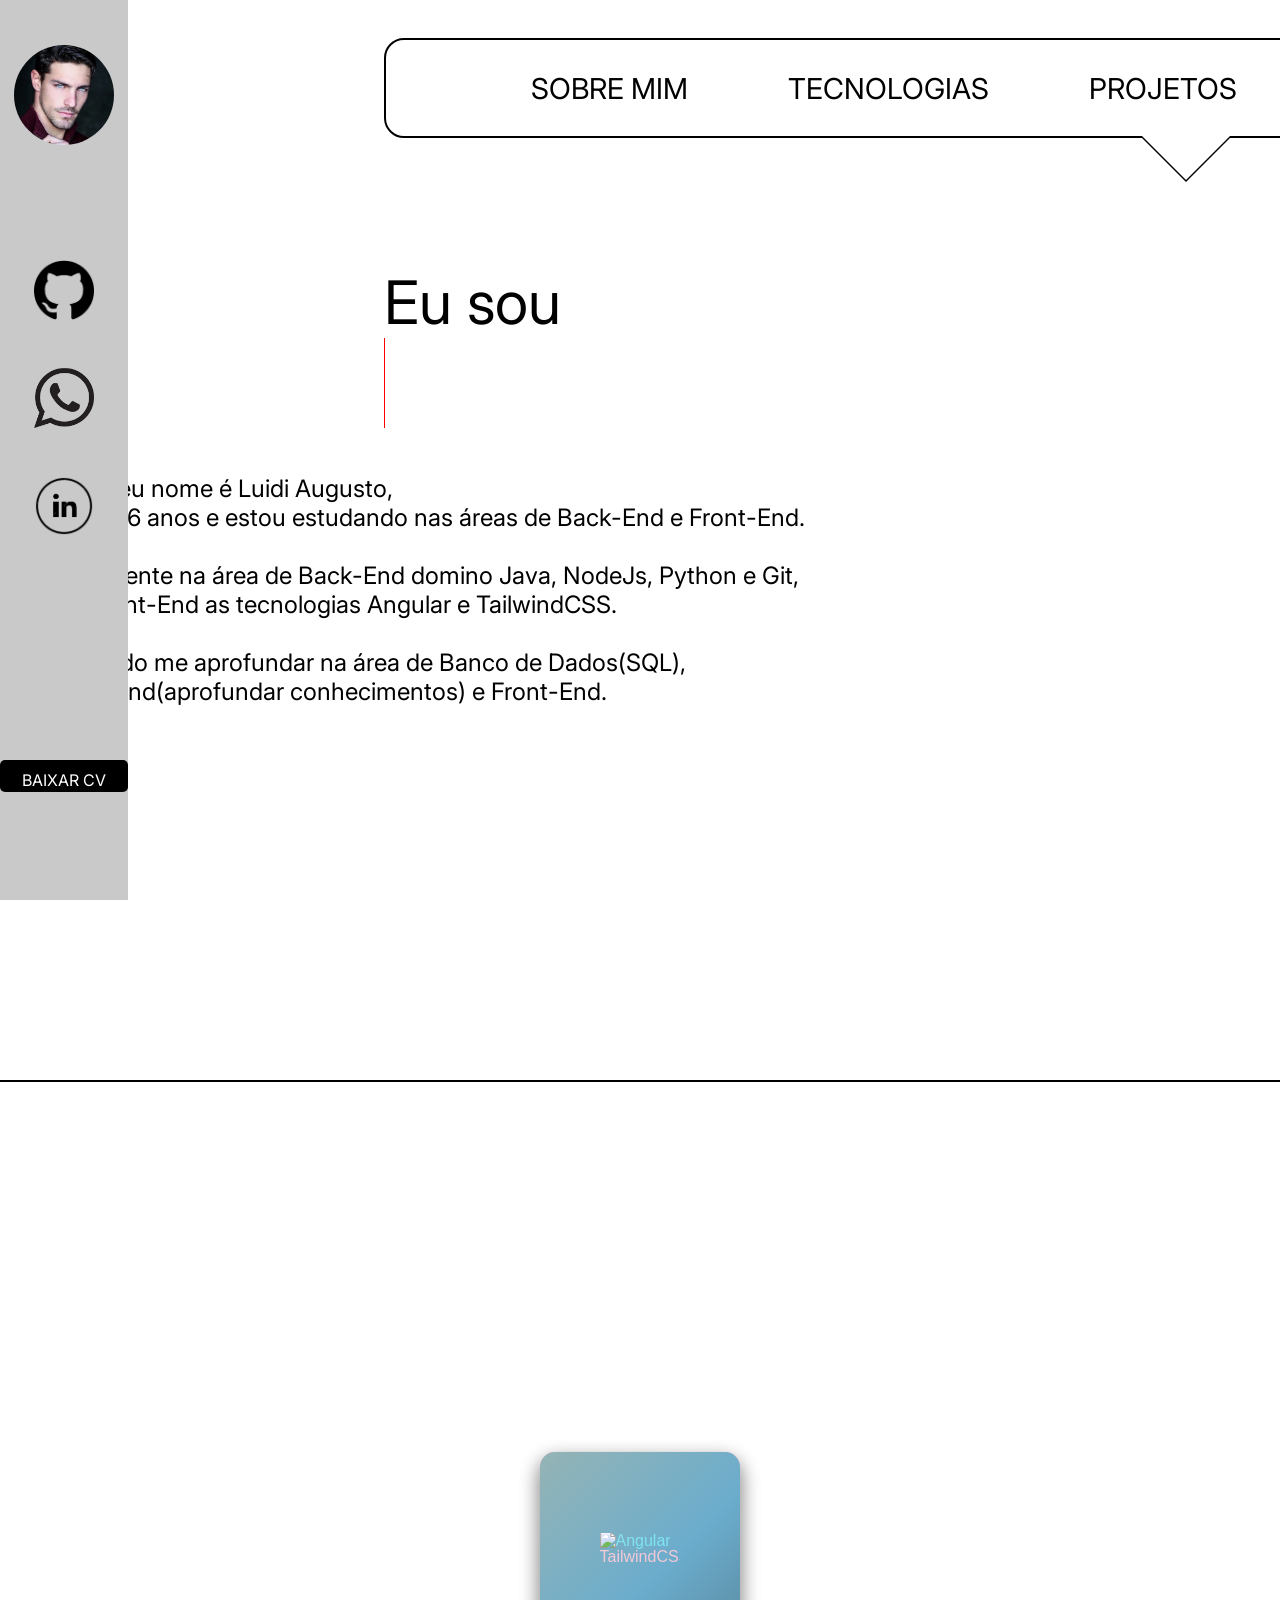
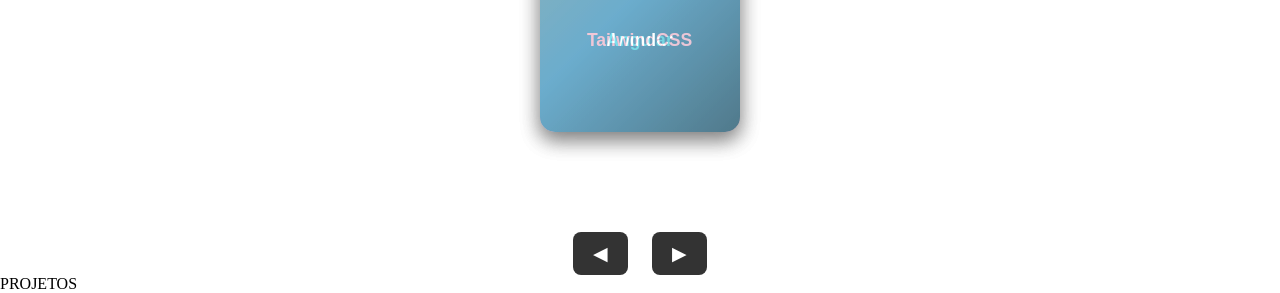
==== teste/index.html @ 1f19c3ac "commit att" ====
<!DOCTYPE html>
<html id="sobre" lang="en">
    <head>
        <meta charset="UTF-8">
        <meta name="viewport" content="width=device-width, initial-scale=1.0">
        <title>Curriculo</title>
        <link rel="stylesheet" href="style.css">
        <link rel="preconnect" href="https://fonts.googleapis.com">
        <link rel="preconnect" href="https://fonts.gstatic.com" crossorigin>
        <link href="https://fonts.googleapis.com/css2?family=Inter:ital,opsz,wght@0,14..32,100..900;1,14..32,100..900&family=Noto+Znamenny+Musical+Notation&display=swap" rel="stylesheet">
    </head>
    <body>
        <section id="">
            <nav id="sidebar">
                <img id="imagem-perfil" src="Imagens/foto-provisoria.png" alt="foto-perfil">
                <ul id="sidebar-ul">
                    <li id="logo-start" class="logo">
                        <img id="imagem-git" class="icon" src="Imagens/foto-github.png" alt="foto-github">
                        <span class="tooltip">GitHub</span>
                    </li>
                    <li id="logo-mid" class="logo">
                        <img id="imagem-whats" class="icon" src="Imagens/foto-whats.png" alt="foto-whats">
                        <span class="tooltip">WhatsApp</span>
                    </li>
                    <li id="logo-end" class="logo">
                        <img id="imagem-linkedin" class="icon" src="Imagens/foto-linkedin.png" alt="foto-linkedin">
                        <span class="tooltip">LinkedIn</span>
                    </li>
                </ul>

                <button id="button">
                    BAIXAR CV
                </button>
            </nav>
        </section>

        <section>
            <header>
                <div id="box">
                    <nav id="navbar">
                        <ul id="navbar-ul">
                            <li><a href="#sobre">SOBRE MIM</a></li>
                            <li><a href="#educacao">TECNOLOGIAS</a></li>
                            <li><a href="#projetos">PROJETOS</a></li>
                        </ul>
                    </nav>
                </div>
            </header>

            <div id="titulo">Eu sou</div>

            <div id="container">
                <div id="subtitulo">
                    <ul>
                        <li><span>Dev Back-End</span></li>
                        <li><span>Dev Front-End</span></li>
                        <li><span>UI/UX Designer</span></li>
                        <li><span>Database Developer</span></li>    
                        <li><span>Web Developer</span></li>
                    </ul>  
                </div> 
                <div id="content">
                    <p class="p-conteudo">
                        Olá, meu nome é Luidi Augusto, <br>
                        tenho 16 anos e estou estudando nas áreas de Back-End e Front-End.
                    </p>

                    <br>

                    <p class="p-conteudo">
                        Atualmente na área de Back-End domino Java, NodeJs, Python e Git, <br>
                        em Front-End as tecnologias Angular e TailwindCSS.
                    </p>

                    <br>

                    <p class="p-conteudo">
                            Pretendo me aprofundar na área de Banco de Dados(SQL), <br>
                            Back-End(aprofundar conhecimentos) e Front-End.
                    </p>
                </div>

                <img id="foto-pessoa" src="Imagens/foto-pessoa-sombra.png">
            </div>
        </section>

        <section id="techs">

            <div id="separate">

            </div>

            <div class="carousel">
                <!-- Java -->
                <div class="slide active">
                <div class="card">
                    <div class="front">
                    <img id="jv" src="Imagens/java.png">
                    <span>Java</span>
                    </div>
                    <div class="back">
                    <p>Criação de diversos projetos práticos e intuitivos de aprendizado, com foco total no aprendizado da linguagem e entendimento das necessidades do mercado.</p>
                    </div>
                </div>
                </div>

                <!-- JavaScript -->
                <div class="slide">
                <div class="card">
                    <div class="front">
                    <img src="https://img.icons8.com/color/96/javascript.png" alt="JavaScript">
                    <span id="jvs">JavaScript</span>
                    </div>
                    <div class="back">
                    <p>Implementação de mini-game educativo que aumentou o engajamento dos alunos em 40% e melhorou a interatividade.</p>
                    </div>
                </div>
                </div>

                <!-- Node.js / Express -->
                <div class="slide">
                <div class="card">
                    <div class="front">
                    <img src="https://img.icons8.com/color/96/nodejs.png" alt="Node.js">
                    <span>Node.js</span>
                    </div>
                    <div class="back">
                    <p>Desenvolvimento de API com Express, cadastro de clientes e testes a partir do Postman, juntamente integrado ao Front-End(ANGULAR) e Back-End(JAVA)</p>
                    </div>
                </div>
                </div>

                <!-- Angular -->
                <div class="slide">
                <div class="card">
                    <div class="front">
                    <img src="https://img.icons8.com/color/96/angularjs.png" alt="Angular">
                    <span>Angular</span>
                    </div>
                    <div class="back">
                    <p>Desenvolvimento de sites responsivos, elegantes e funcionais ao usuário, integrando juntamente a APIs e DB.</p>
                    </div>
                </div>
                </div>

                <!-- TailwindCSS -->
                <div class="slide">
                <div class="card">
                    <div class="front">
                    <img src="https://img.icons8.com/color/96/tailwindcss.png" alt="TailwindCSS">
                    <span>TailwindCSS</span>
                    </div>
                    <div class="back">
                    <p>Redesign completo de uma interface leigada, otimizando seu uso a funcionarios em 34%, utilizando metodologias atuais de UI/UX.</p>
                    </div>
                </div>
                </div>

                <!-- SQL -->
                <div class="slide">
                <div class="card">
                    <div class="front">
                    <img src="https://img.icons8.com/fluency/96/database.png" alt="SQL">
                    <span>SQL</span>
                    </div>
                    <div class="back">
                    <p>Criação de Banco de Dados no PostgreSQL, relatando informações de um banco de clientes e relacionando com Back-End e Front-End.</p>
                    </div>
                </div>
                </div>

                <!-- Python -->
                <div class="slide">
                <div class="card">
                    <div class="front">
                    <img src="https://img.icons8.com/color/96/python.png" alt="Python">
                    <span>Python</span>
                    </div>
                    <div class="back">
                    <p>Criação de scripts de automatizacões e ajuda ao usuário, como o envio emails automáticos, notificações de aviso e um ChatBOT para uso funcional. </p>
                    </div>
                </div>
                </div>
            </div>

            <!-- Botões -->
            <div class="controls">
                <button id="prev">◀</button>
                <button id="next">▶</button>
            </div>













            
            
        </section>

        <section id="projetos">
            PROJETOS
        </section>

        <script src="main.js"></script>
    </body>
</html>
---- teste/style.css ----
* {
    margin: 0;
    padding: 0;
    list-style: none;
}

html {
    scroll-behavior: smooth; 
}

a {
    color: inherit;
    text-decoration: none;
}

#sidebar {
    background-color: #c9c9c9;
    width: 10%;
    height: 100vh;
    position: fixed; 
    top: 0;
    left: 0px;
    display: flex;
    z-index: 10;
    flex-direction: column;
    align-items: center;
    transition: width 0.5s ease-out;
    
    & ul {
        display: flex;
        flex-direction: column;
        height: 100vh;
        gap: 3rem;

        & #logo-github, #logo-whats, #logo-linkedin {
            width: 4rem;
            height: 4rem;
            border: 2px solid black;
            border-radius: 50%;
        }

        & #logo-github {
            margin-top: 10rem;
        }
    }

    & #imagem-perfil {
        position: relative;
        margin-left: 0.3rem;
        border-radius: 50%;
        width: 100px;
        height: 100px;
        transition: all 0.5s ease-out;
        margin-left: 0;
        top: 5%;
    }


    & #button {
        margin-top: -15rem;
        text-align: center;
        width: 8rem;
        height: 2rem;
        border-radius: 5px;
        background-color: black;
        color: white;
        font-family: "Inter", sans-serif;
        font-size: 16px;
    }

    & #button:hover {
        cursor: pointer;
        color: white;
        box-shadow: inset 0 -100px 0 0 red;
        transform: scale(1.5);
        border: none;
    }
}

#sidebar:hover {
    transition: 0.5s ease-out;
    width: 15%;
    height: 100vh;

    & ul {
        display: flex;
        flex-direction: column;
        transition: 0.5s ease-out;
        align-items: center;
        justify-content: center;
        gap: 50px;
    }

    & #imagem-perfil {
        margin-left: 0;
        transition: 0.5s ease-out;
        width: 250px; 
        height: 250px;
    }

    & #logo-start {
        margin-top: -20rem;
    }

    & .icon {
        width: 90px;
        height: 90px;
    }

    & .icon:hover {
        cursor: pointer;
    }

    & #button {
        transition: 0.5s ease-out;
        margin-top: -20rem;
        width: 8rem;
        height: 2rem;
        
    }
}

#logo-start {
    margin-top: 10rem;
}

.icon {
    width: 60px;
    height: 60px;
}

.logo {
    position: relative;
    display: flex;
    flex-direction: column;
    align-items: center;
}

.tooltip {
    font-family: "Inter", sans-serif;
    position: absolute;
    bottom: 100%; 
    left: 50%;
    transform: translateX(-50%);
    background-color: black;
    color: white;
    padding: 5px 10px;
    border-radius: 6px;
    font-size: 14px;
    opacity: 0;
    pointer-events: none; 
    transition: opacity 0.3s ease-in-out;
    white-space: nowrap;
    margin-bottom: 8px; 
}

.logo:hover .tooltip {
    opacity: 1;
}

#box {
    margin: 0;
    box-sizing: border-box;
    border: 2px solid black;
    height: 100px;
    margin-left: 30%;
    margin-top: 3%;
    width: 1000px;
    display: flex;
    position: relative;
    background-color: #fff; 
    border-radius: 20px;
}

#box::after {
    content: '';
    position: absolute;
    bottom: -46px;
    left: 50rem;
    transform: translateX(-50%);
    width: 0;
    height: 0;
    border-left: 46px solid transparent;
    border-right: 46px solid transparent;
    border-top: 46px solid black;
}

#box::before {
    content: '';
    position: absolute;
    bottom: -44px;
    left: 50rem;
    transform: translateX(-50%);
    width: 0;
    height: 0;
    border-left: 44px solid transparent;
    border-right: 44px solid transparent;
    border-top: 44px solid #fff;
    z-index: 1;
}

#box:hover {
    box-shadow: 10px 10px 20px rgba(0, 0, 0, 0.5);
}

#navbar {
    width: 100%; 

    & #navbar-ul {
        display: flex;          
        gap: 100px;
        height: 100%;              
        list-style: none;        
        font-family: "Inter", sans-serif;
        font-size: 1.8rem;
        align-items: center;
        justify-content: center;

        & li {
            cursor: pointer;
        }

        & li:hover {
            transform: scale(1.1);
        }
    }
}

#titulo {
    font-size: 60px;
    color: black;
    font-weight: 400;
    font-family: "Inter", sans-serif;
    margin-left: 24rem;
    margin-top: 8rem;
}

#container {
    display: inline-flex;
    margin: 200px 0 0 0;
    width: 100%;
    height: 62rem;
    position: relative;

    & #titulo {
        font-size: 60px;
        color: black;
        font-weight: 400;
        font-family: "Inter", sans-serif;
    }

    & #subtitulo {
        margin-left: 24rem;
        margin-top: -200px;
        height: 90px;
        line-height: 90px;
        overflow: hidden;

        & li {
            position: relative;
            font-family: "Inter", sans-serif;
            color: red;
            list-style: none;
            font-size: 60px;
            font-weight: 500;
            white-space: nowrap;
            overflow: hidden;
            border-right: 2px solid red;
            width: 0;
            top: 0;
            animation: typing 3s steps(12) infinite, slide 15s steps(5) infinite;
        }

        & li span {
            position: relative;
        }

        & li span::after {
            content: "";
            position: absolute;
            left: 0;
            height: 100%;
            width: 100%;
        }
    }

    & #foto-pessoa {
        position: absolute;
        margin-top: -21.875rem;
        margin-left: 75.5rem;
        width: 600px;
        height: 800px;
    }
}

#content {
    font-family: "Inter", sans-serif;
    font-size: 24px;
    width: 100%;
    margin-top: -5vw;

    & .p-conteudo {
        margin-left: -21rem; /* alterar caso de erro de formatação da página */
    }
}

@keyframes typing {
    from { width: 0; }
    to { width: 100%; }
}

@keyframes slide {
    100% {
        top: -450px;
    }
}

#separate {
    margin-top: -50vh;
    background-color: black;
    width: 100%;
    height: 2px;
}

/* Carrossel */
.carousel {
  position: relative;
  display: flex;
  justify-content: center;
  align-items: center;
  width: 900px;
  height: 420px;
  perspective: 1200px;
  margin-top: 300px;
}

.slide {
  position: absolute;
  width: 200px;
  height: 280px;
  transition: transform 0.6s ease, opacity 0.6s ease;
  opacity: 0.6;
  cursor: pointer;
}

.card {
  position: relative;
  width: 100%;
  height: 100%;
  transform-style: preserve-3d;
  transition: transform 0.8s;
  justify-content: center;
  align-items: center;
}

.slide:hover .card {
  transform: rotateY(180deg);
}

/* Frente / Verso */
.front, .back {
  position: absolute;
  width: 100%;
  height: 100%;
  backface-visibility: hidden;
  border-radius: 15px;
  box-shadow: 0 8px 20px rgba(0,0,0,0.5);
  display: flex;
  flex-direction: column;
  align-items: center;
  justify-content: center;
}

.front {
  background: #222;
  color: white;
}

.front img {
  width: 80px;
  height: 80px;
  margin-bottom: 10px;
}

#jv {
    width: 120px;
}

#jvs {
    color: white;
}

.front span {
  font-size: 1.1rem;
  font-weight: bold;
  margin-top: 8px;
}

.back {
  background: rgba(0,0,0,0.5);
  color: #fff;
  padding: 15px;
  font-size: 0.9rem;
  text-align: justify;
  line-height: 1.3rem;
  transform: rotateY(180deg);
  backdrop-filter: blur(8px);
  border-radius: 15px;
}

/* Coverflow positions */
.slide.active {
  transform: translateX(0) translateZ(220px) scale(1.1);
  opacity: 1;
  z-index: 5;
}

.slide.left {
  transform: translateX(-240px) rotateY(40deg) scale(0.9);
  z-index: 3;
}

.slide.right {
  transform: translateX(240px) rotateY(-40deg) scale(0.9);
  z-index: 3;
}

.slide.far-left {
  transform: translateX(-430px) rotateY(60deg) scale(0.8);
  z-index: 2;
  opacity: 0.3;
}

.slide.far-right {
  transform: translateX(430px) rotateY(-60deg) scale(0.8);
  z-index: 2;
  opacity: 0.3;
}

/* Botões */
.controls {
  margin-top: 30px;
}

button {
  padding: 10px 20px;
  margin: 0 10px;
  font-size: 1.2rem;
  cursor: pointer;
  border: none;
  border-radius: 8px;
  background: #333;
  color: #fff;
  transition: 0.3s;
}

button:hover {
  background: #555;
  transform: scale(1.1);
}


#techs {
  display: flex;
  flex-direction: column;
  font-family: Arial, sans-serif;
  justify-content: center;
  align-items: center;
}

/* ==== CORES GRADIENTES DEGRADE (SÓ FRONT) ==== */
.slide:nth-child(1) .front { background: linear-gradient(135deg, #ff9a3c, #ff4500, #ff6f00); color: white; } /* Java - laranja degradê */
.slide:nth-child(2) .front { background: linear-gradient(135deg, #f7e018, #e5c100, #b38f00); color: black; } /* JavaScript - amarelo degradê */
.slide:nth-child(3) .front { background: linear-gradient(135deg, #7ccf6f, #3b8b3b, #1b4d1b); color: white; } /* Node.js - verde degradê */
.slide:nth-child(4) .front { background: linear-gradient(135deg, #ff3a5c, #c2185b, #880e4f); color: white; } /* Angular - vermelho/roxo degradê */
.slide:nth-child(5) .front { background: linear-gradient(135deg, #4fd1c5, #22d3ee, #0c8184); color: white; } /* TailwindCSS - teal degradê */
.slide:nth-child(6) .front { background: linear-gradient(135deg, #1b4965, #0f4c75, #072f49); color: white; } /* SQL - azul escuro degradê */
.slide:nth-child(7) .front { background: linear-gradient(135deg, #ffe873, #ffd43b, #306998); color: white; } /* Python - amarelo e azul degradê */
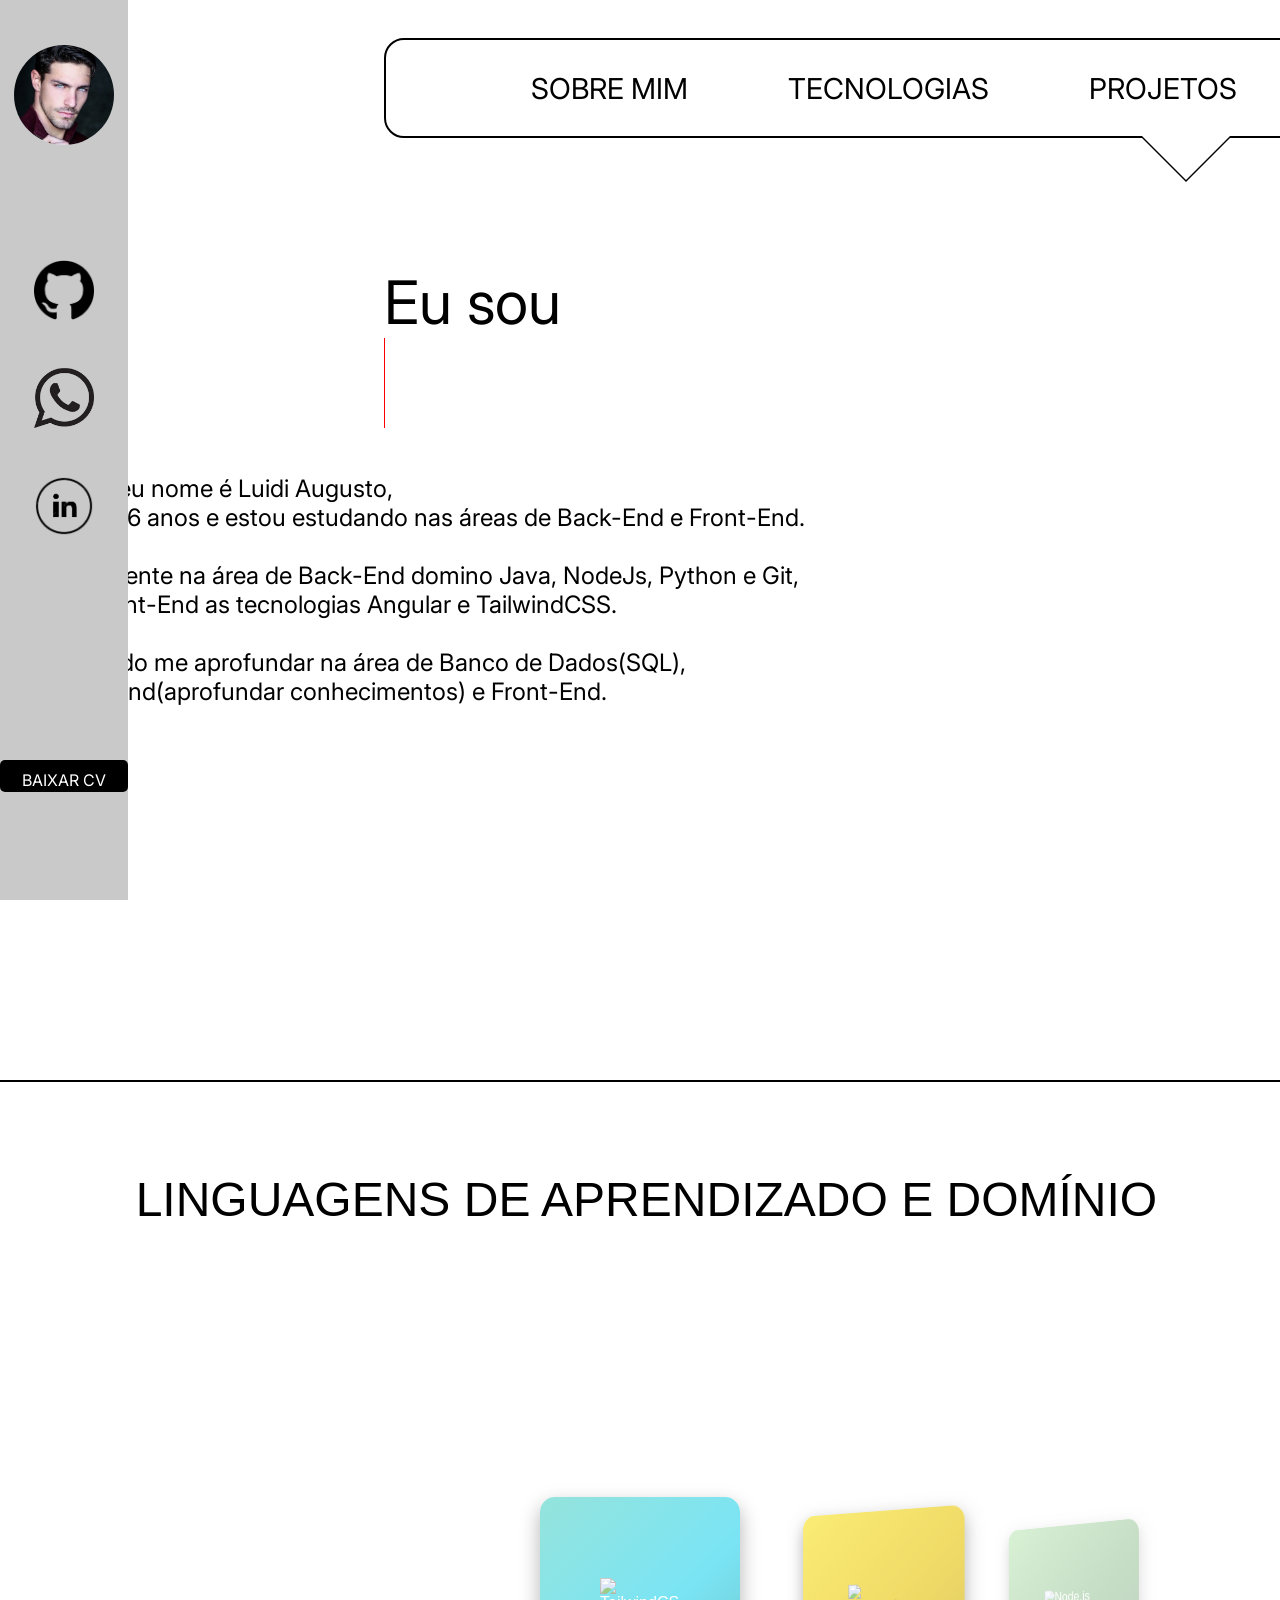
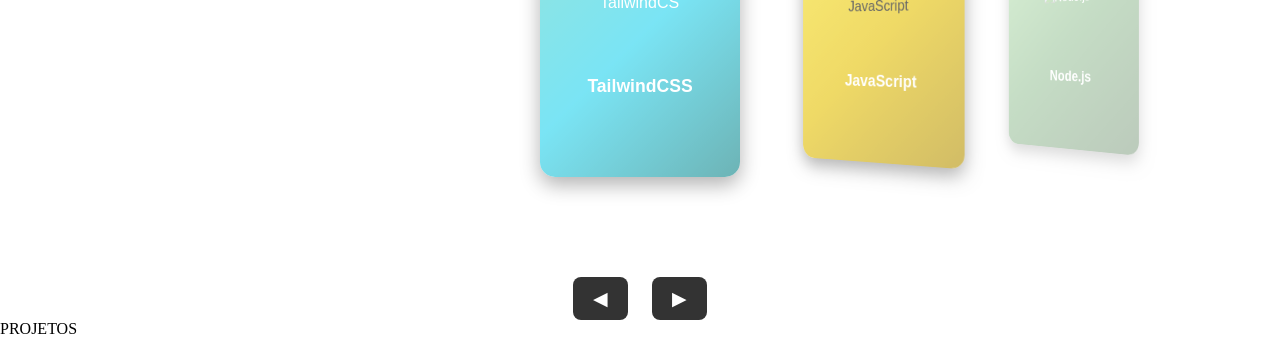
==== commit 347d70c6: "commit alterações concluidas semi feito site" ====
--- a/teste/index.html
+++ b/teste/index.html
@@ -40,7 +40,7 @@
                     <nav id="navbar">
                         <ul id="navbar-ul">
                             <li><a href="#sobre">SOBRE MIM</a></li>
-                            <li><a href="#educacao">TECNOLOGIAS</a></li>
+                            <li><a href="#techs">TECNOLOGIAS</a></li>
                             <li><a href="#projetos">PROJETOS</a></li>
                         </ul>
                     </nav>
@@ -80,7 +80,7 @@
                     </p>
                 </div>
 
-                <img id="foto-pessoa" src="Imagens/foto-pessoa-sombra.png">
+                <img id="foto-pessoa" src="Imagens/foto-pessoa-smb.png">
             </div>
         </section>
 
@@ -90,8 +90,12 @@
 
             </div>
 
+            <div id="langs-tec">
+                LINGUAGENS DE APRENDIZADO E DOMÍNIO
+            </div>
+
             <div class="carousel">
-                <!-- Java -->
+
                 <div class="slide active">
                 <div class="card">
                     <div class="front">
@@ -104,7 +108,6 @@
                 </div>
                 </div>
 
-                <!-- JavaScript -->
                 <div class="slide">
                 <div class="card">
                     <div class="front">
@@ -117,7 +120,6 @@
                 </div>
                 </div>
 
-                <!-- Node.js / Express -->
                 <div class="slide">
                 <div class="card">
                     <div class="front">
@@ -130,7 +132,6 @@
                 </div>
                 </div>
 
-                <!-- Angular -->
                 <div class="slide">
                 <div class="card">
                     <div class="front">
@@ -143,7 +144,6 @@
                 </div>
                 </div>
 
-                <!-- TailwindCSS -->
                 <div class="slide">
                 <div class="card">
                     <div class="front">
@@ -156,7 +156,6 @@
                 </div>
                 </div>
 
-                <!-- SQL -->
                 <div class="slide">
                 <div class="card">
                     <div class="front">
@@ -169,7 +168,6 @@
                 </div>
                 </div>
 
-                <!-- Python -->
                 <div class="slide">
                 <div class="card">
                     <div class="front">
@@ -183,7 +181,6 @@
                 </div>
             </div>
 
-            <!-- Botões -->
             <div class="controls">
                 <button id="prev">◀</button>
                 <button id="next">▶</button>
@@ -194,14 +191,6 @@
 
 
 
-
-
-
-
-
-
-
-            
             
         </section>
 
--- a/teste/style.css
+++ b/teste/style.css
@@ -291,6 +291,10 @@
         width: 600px;
         height: 800px;
     }
+
+    & #foto-pessoa:hover {
+        transform: scale(1.1);
+    }
 }
 
 #content {
@@ -322,7 +326,7 @@
     height: 2px;
 }
 
-/* Carrossel */
+
 .carousel {
   position: relative;
   display: flex;
@@ -331,7 +335,7 @@
   width: 900px;
   height: 420px;
   perspective: 1200px;
-  margin-top: 300px;
+  margin-top: 200px;
 }
 
 .slide {
@@ -357,7 +361,6 @@
   transform: rotateY(180deg);
 }
 
-/* Frente / Verso */
 .front, .back {
   position: absolute;
   width: 100%;
@@ -408,7 +411,7 @@
   border-radius: 15px;
 }
 
-/* Coverflow positions */
+
 .slide.active {
   transform: translateX(0) translateZ(220px) scale(1.1);
   opacity: 1;
@@ -437,7 +440,6 @@
   opacity: 0.3;
 }
 
-/* Botões */
 .controls {
   margin-top: 30px;
 }
@@ -468,11 +470,39 @@
   align-items: center;
 }
 
-/* ==== CORES GRADIENTES DEGRADE (SÓ FRONT) ==== */
-.slide:nth-child(1) .front { background: linear-gradient(135deg, #ff9a3c, #ff4500, #ff6f00); color: white; } /* Java - laranja degradê */
-.slide:nth-child(2) .front { background: linear-gradient(135deg, #f7e018, #e5c100, #b38f00); color: black; } /* JavaScript - amarelo degradê */
-.slide:nth-child(3) .front { background: linear-gradient(135deg, #7ccf6f, #3b8b3b, #1b4d1b); color: white; } /* Node.js - verde degradê */
-.slide:nth-child(4) .front { background: linear-gradient(135deg, #ff3a5c, #c2185b, #880e4f); color: white; } /* Angular - vermelho/roxo degradê */
-.slide:nth-child(5) .front { background: linear-gradient(135deg, #4fd1c5, #22d3ee, #0c8184); color: white; } /* TailwindCSS - teal degradê */
-.slide:nth-child(6) .front { background: linear-gradient(135deg, #1b4965, #0f4c75, #072f49); color: white; } /* SQL - azul escuro degradê */
-.slide:nth-child(7) .front { background: linear-gradient(135deg, #ffe873, #ffd43b, #306998); color: white; } /* Python - amarelo e azul degradê */
+
+.slide:nth-child(1) .front { background: linear-gradient(135deg, #ff9a3c, #ff4500, #ff6f00); color: white; } 
+.slide:nth-child(2) .front { background: linear-gradient(135deg, #f7e018, #e5c100, #b38f00); color: black; }
+.slide:nth-child(3) .front { background: linear-gradient(135deg, #7ccf6f, #3b8b3b, #1b4d1b); color: white; } 
+.slide:nth-child(4) .front { background: linear-gradient(135deg, #ff3a5c, #c2185b, #880e4f); color: white; } 
+.slide:nth-child(5) .front { background: linear-gradient(135deg, #4fd1c5, #22d3ee, #0c8184); color: white; } 
+.slide:nth-child(6) .front { background: linear-gradient(135deg, #1b4965, #0f4c75, #072f49); color: white; } 
+.slide:nth-child(7) .front { background: linear-gradient(135deg, #ffe873, #ffd43b, #306998); color: white; } 
+
+#langs-tec {
+    margin-left: 1vw;
+    margin-top: 10vh;
+    font-size: 48px;
+    position: relative;
+    display: inline-block;
+    cursor: pointer;
+}
+
+#langs-tec::after {
+    content: '';
+    position: absolute;
+    left: 0;
+    bottom: -5px;
+    width: 0;
+    height: 4px;
+    background: linear-gradient(90deg, #ff9a3c, #22d3ee); /* degradê de laranja para azul */
+    transition: width 0.5s ease;
+    border-radius: 2px;
+}
+
+#langs-tec:hover::after {
+    width: 100%;
+    background-size: 200% 100%; /* aumenta o tamanho do background para animação */
+    background-position: 100% 0; /* começa do lado direito */
+    transition: width 0.5s ease, background-position 1s ease-in-out;
+}
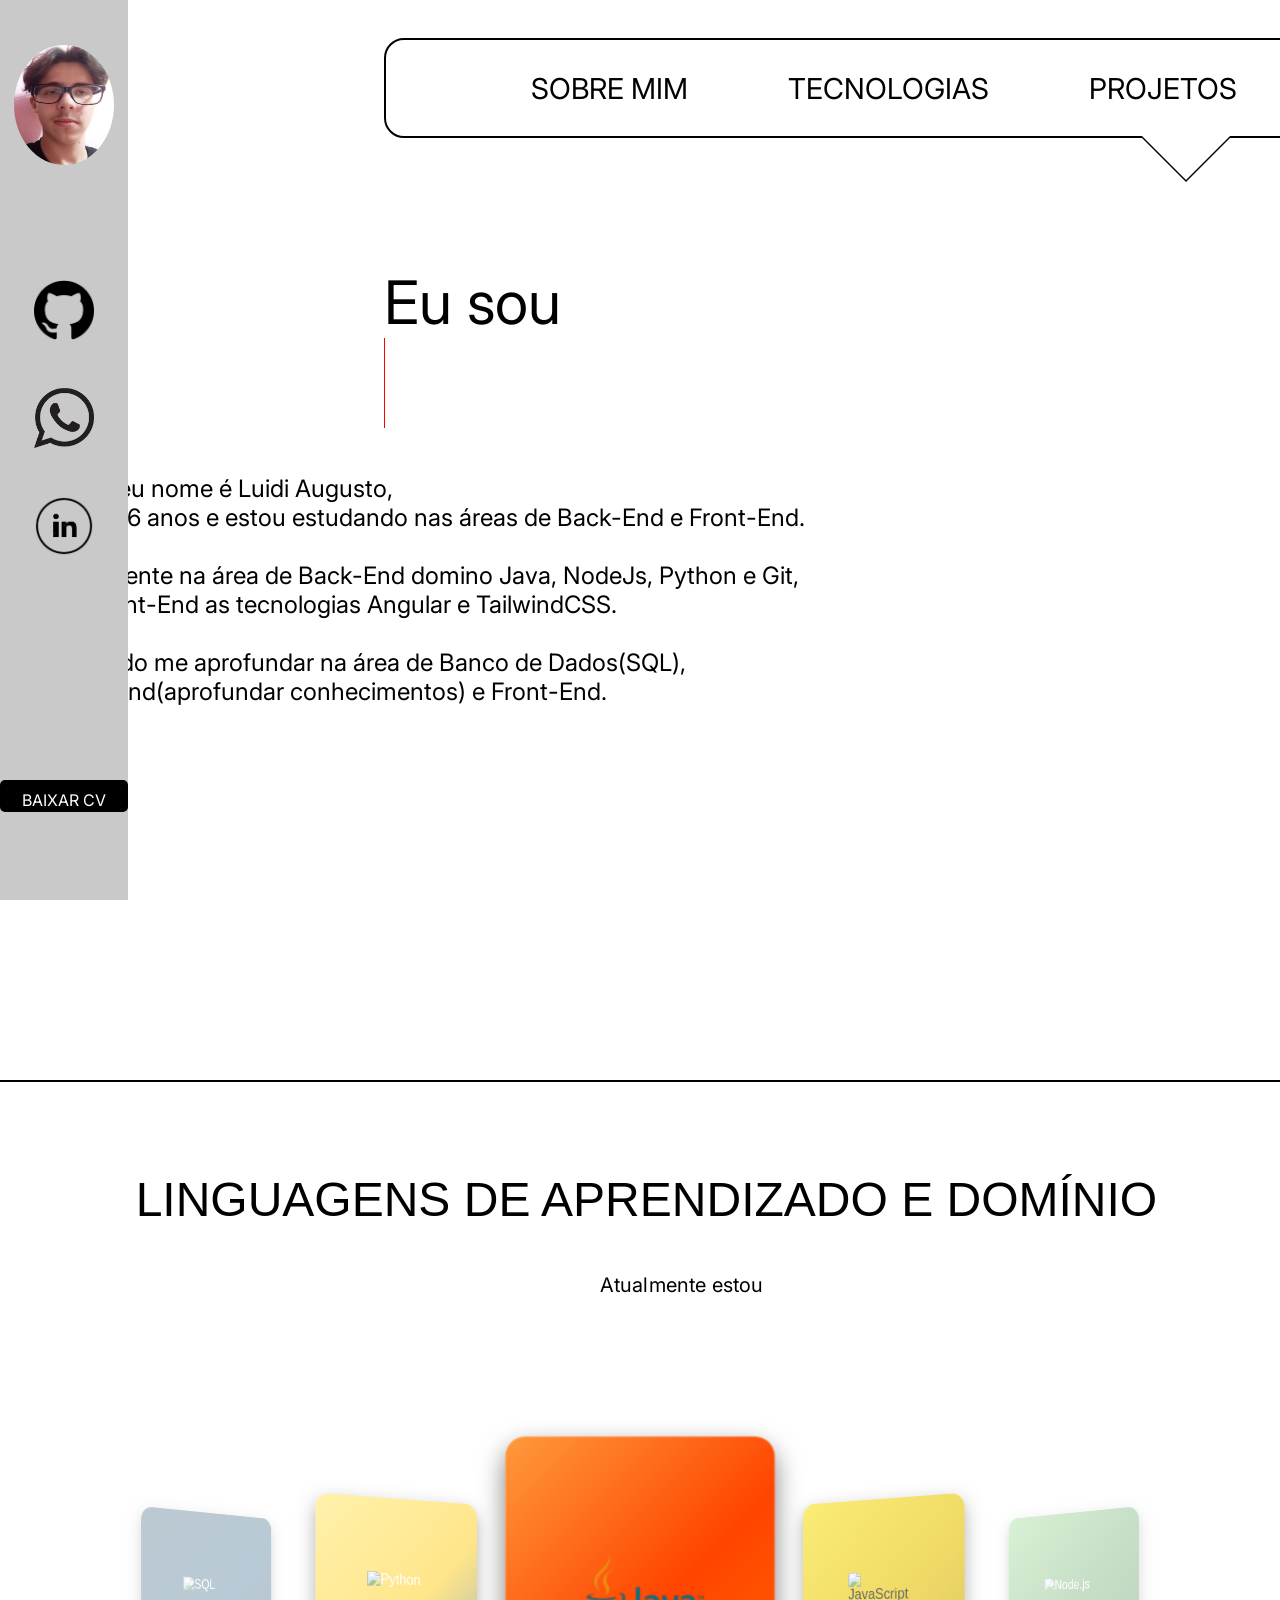
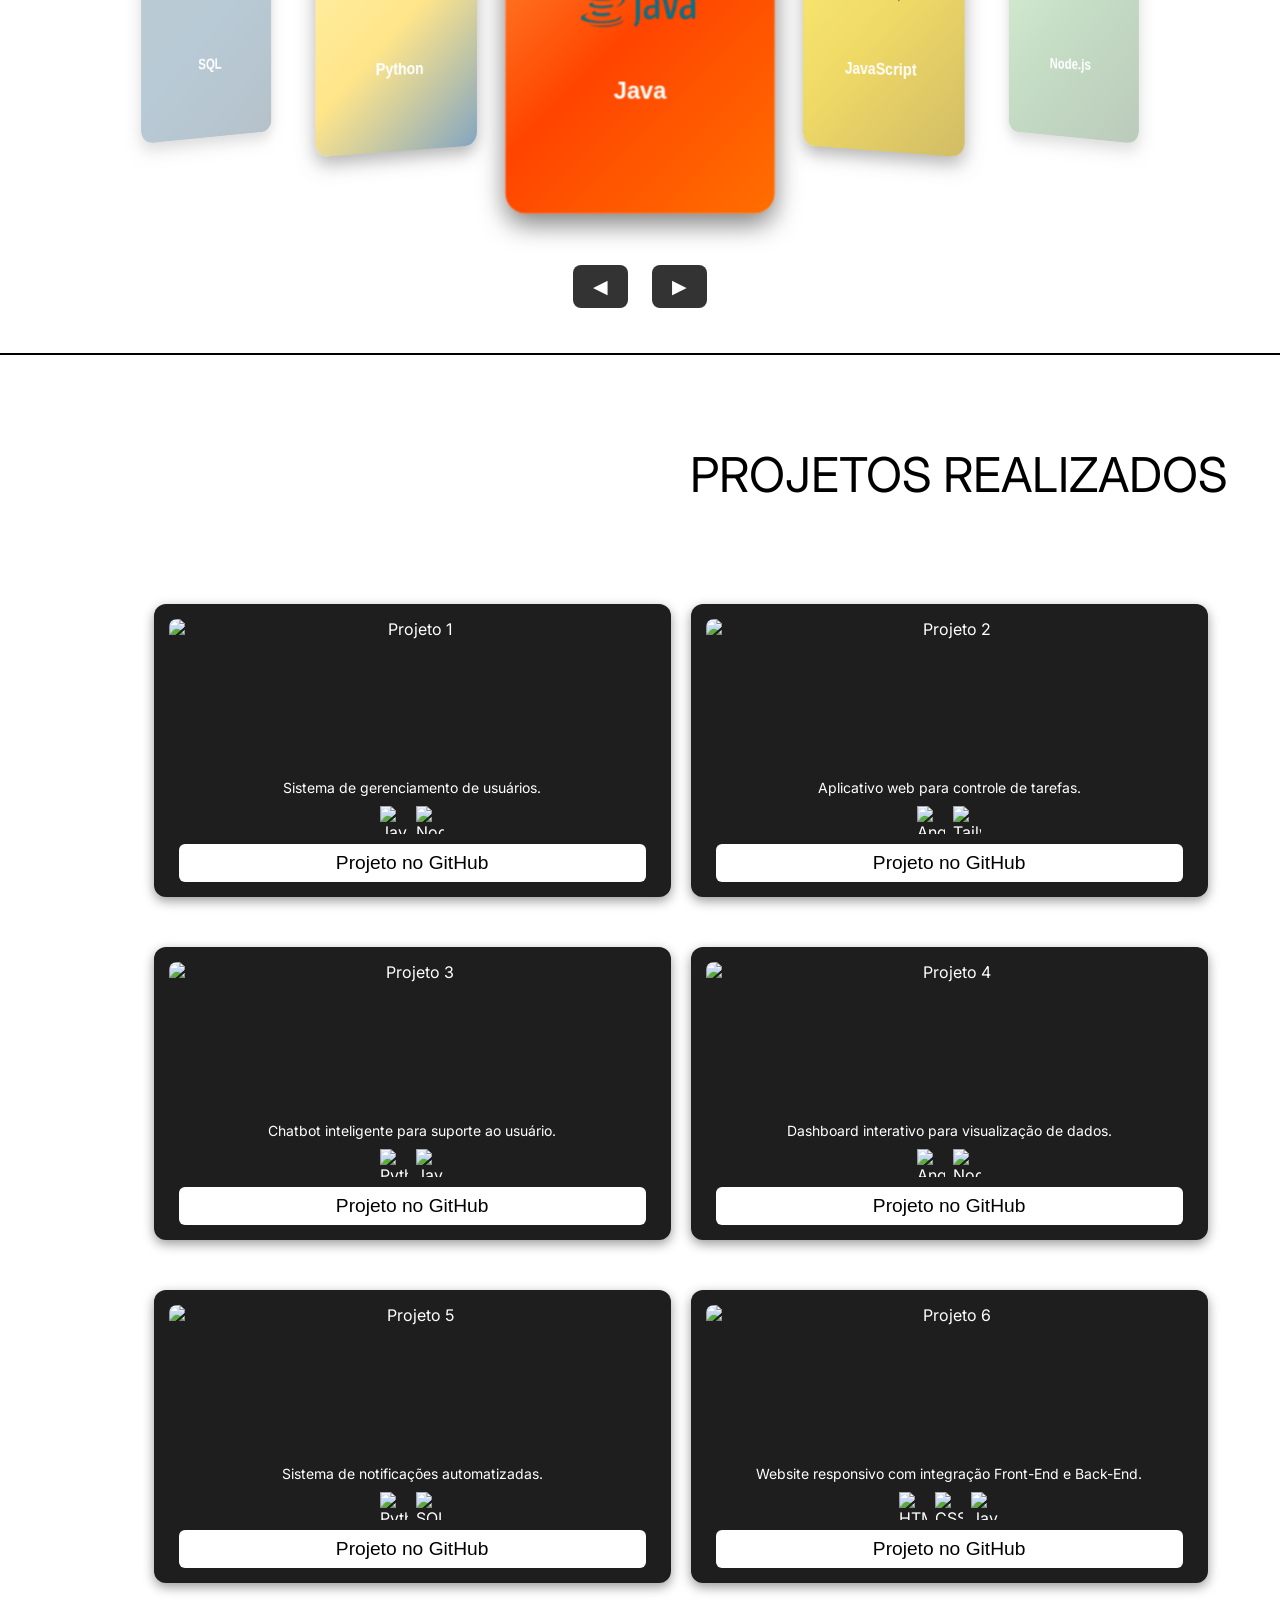
==== commit 8212c5ef: "atualizando section projetos" ====
--- a/teste/index.html
+++ b/teste/index.html
@@ -12,7 +12,7 @@
     <body>
         <section id="">
             <nav id="sidebar">
-                <img id="imagem-perfil" src="Imagens/foto-provisoria.png" alt="foto-perfil">
+                <img id="imagem-perfil" src="Imagens/port picture.jpeg" alt="foto-perfil">
                 <ul id="sidebar-ul">
                     <li id="logo-start" class="logo">
                         <img id="imagem-git" class="icon" src="Imagens/foto-github.png" alt="foto-github">
@@ -40,11 +40,12 @@
                     <nav id="navbar">
                         <ul id="navbar-ul">
                             <li><a href="#sobre">SOBRE MIM</a></li>
-                            <li><a href="#techs">TECNOLOGIAS</a></li>
+                            <li><a href="#langs-tec">TECNOLOGIAS</a></li>
                             <li><a href="#projetos">PROJETOS</a></li>
                         </ul>
                     </nav>
                 </div>
+                
             </header>
 
             <div id="titulo">Eu sou</div>
@@ -94,6 +95,12 @@
                 LINGUAGENS DE APRENDIZADO E DOMÍNIO
             </div>
 
+            <div id="typing-wrapper">
+                <span id="typing-text"></span>
+                <span id="typing-caret"></span>
+            </div>
+
+
             <div class="carousel">
 
                 <div class="slide active">
@@ -186,17 +193,83 @@
                 <button id="next">▶</button>
             </div>
 
-
-
-
-
-
-            
         </section>
 
         <section id="projetos">
-            PROJETOS
-        </section>
+            <div id="separate-projetos">
+
+            </div>
+
+            <div id="langs-tec-projetos">
+                PROJETOS REALIZADOS 
+            </div>
+
+            <div class="projects-grid">
+
+                <div class="project-card">
+                    <img src="Imagens/projeto1.png" alt="Projeto 1" class="project-img">
+                    <p class="project-text">Sistema de gerenciamento de usuários.</p>
+                    <div class="project-techs">
+                        <img src="https://img.icons8.com/color/48/javascript.png" alt="JavaScript">
+                        <img src="https://img.icons8.com/color/48/nodejs.png" alt="Node.js">
+                    </div>
+                    <button class="project-btn" onclick="window.open('https://github.com/usuario/projeto1','_blank')">Projeto no GitHub</button>
+                </div>
+
+                <div class="project-card">
+                    <img src="Imagens/projeto2.png" alt="Projeto 2" class="project-img">
+                    <p class="project-text">Aplicativo web para controle de tarefas.</p>
+                    <div class="project-techs">
+                        <img src="https://img.icons8.com/color/48/angularjs.png" alt="Angular">
+                        <img src="https://img.icons8.com/color/48/tailwindcss.png" alt="TailwindCSS">
+                    </div>
+                    <button class="project-btn" onclick="window.open('https://github.com/usuario/projeto2','_blank')">Projeto no GitHub</button>
+                </div>
+
+                <div class="project-card">
+                    <img src="Imagens/projeto3.png" alt="Projeto 3" class="project-img">
+                    <p class="project-text">Chatbot inteligente para suporte ao usuário.</p>
+                    <div class="project-techs">
+                        <img src="https://img.icons8.com/color/48/python.png" alt="Python">
+                        <img src="https://img.icons8.com/color/48/javascript.png" alt="JavaScript">
+                    </div>
+                    <button class="project-btn" onclick="window.open('https://github.com/usuario/projeto3','_blank')">Projeto no GitHub</button>
+                </div>
+
+                <div class="project-card">
+                    <img src="Imagens/projeto4.png" alt="Projeto 4" class="project-img">
+                    <p class="project-text">Dashboard interativo para visualização de dados.</p>
+                    <div class="project-techs">
+                        <img src="https://img.icons8.com/color/48/angularjs.png" alt="Angular">
+                        <img src="https://img.icons8.com/color/48/nodejs.png" alt="Node.js">
+                    </div>
+                    <button class="project-btn" onclick="window.open('https://github.com/usuario/projeto4','_blank')">Projeto no GitHub</button>
+                </div>
+
+                <div class="project-card">
+                    <img src="Imagens/projeto5.png" alt="Projeto 5" class="project-img">
+                    <p class="project-text">Sistema de notificações automatizadas.</p>
+                    <div class="project-techs">
+                        <img src="https://img.icons8.com/color/48/python.png" alt="Python">
+                        <img src="https://img.icons8.com/color/48/sql.png" alt="SQL">
+                    </div>
+                    <button class="project-btn" onclick="window.open('https://github.com/usuario/projeto5','_blank')">Projeto no GitHub</button>
+                </div>
+
+                <div class="project-card">
+                    <img src="Imagens/projeto6.png" alt="Projeto 6" class="project-img">
+                    <p class="project-text">Website responsivo com integração Front-End e Back-End.</p>
+                    <div class="project-techs">
+                        <img src="https://img.icons8.com/color/48/html-5.png" alt="HTML5">
+                        <img src="https://img.icons8.com/color/48/css3.png" alt="CSS3">
+                        <img src="https://img.icons8.com/color/48/javascript.png" alt="JavaScript">
+                    </div>
+                    <button class="project-btn" onclick="window.open('https://github.com/usuario/projeto6','_blank')">Projeto no GitHub</button>
+                </div>
+
+            </div>
+        </section>
+
 
         <script src="main.js"></script>
     </body>
--- a/teste/style.css
+++ b/teste/style.css
@@ -49,7 +49,7 @@
         margin-left: 0.3rem;
         border-radius: 50%;
         width: 100px;
-        height: 100px;
+        height: 120px;
         transition: all 0.5s ease-out;
         margin-left: 0;
         top: 5%;
@@ -95,7 +95,7 @@
         margin-left: 0;
         transition: 0.5s ease-out;
         width: 250px; 
-        height: 250px;
+        height: 260px;
     }
 
     & #logo-start {
@@ -326,6 +326,13 @@
     height: 2px;
 }
 
+#separate-projetos {
+    margin-top: 5vh;
+    background-color: black;
+    width: 100%;
+    height: 2px;
+}
+
 
 .carousel {
   position: relative;
@@ -335,7 +342,7 @@
   width: 900px;
   height: 420px;
   perspective: 1200px;
-  margin-top: 200px;
+  margin-top: 50px;
 }
 
 .slide {
@@ -349,18 +356,49 @@
 
 .card {
   position: relative;
+  display: flex;
+  border-radius: 20px;
   width: 100%;
   height: 100%;
   transform-style: preserve-3d;
   transition: transform 0.8s;
   justify-content: center;
   align-items: center;
+
 }
 
 .slide:hover .card {
   transform: rotateY(180deg);
 }
 
+/*.card::before {
+    content: '';
+    position: absolute;
+    width: 100px;
+    background-image: linear-gradient(180deg, rgb(0, 183, 255), rgb(255, 48, 255));
+    height: 130%;
+    animation: rotBGimg 3s linear infinite;
+    transition: all 0.2s linear;
+    z-index: 100;
+}
+
+.card::after {
+    content: "";
+    position: absolute;
+    inset: 5px;
+    border-radius: 15px;
+    z-index: 100;
+}
+
+@keyframes rotBGimg {
+    from {
+        transform: rotate(0deg);
+    }
+    to {
+        transform: rotate(360deg);
+    }
+}
+*/
 .front, .back {
   position: absolute;
   width: 100%;
@@ -471,13 +509,33 @@
 }
 
 
-.slide:nth-child(1) .front { background: linear-gradient(135deg, #ff9a3c, #ff4500, #ff6f00); color: white; } 
-.slide:nth-child(2) .front { background: linear-gradient(135deg, #f7e018, #e5c100, #b38f00); color: black; }
-.slide:nth-child(3) .front { background: linear-gradient(135deg, #7ccf6f, #3b8b3b, #1b4d1b); color: white; } 
-.slide:nth-child(4) .front { background: linear-gradient(135deg, #ff3a5c, #c2185b, #880e4f); color: white; } 
-.slide:nth-child(5) .front { background: linear-gradient(135deg, #4fd1c5, #22d3ee, #0c8184); color: white; } 
-.slide:nth-child(6) .front { background: linear-gradient(135deg, #1b4965, #0f4c75, #072f49); color: white; } 
-.slide:nth-child(7) .front { background: linear-gradient(135deg, #ffe873, #ffd43b, #306998); color: white; } 
+.slide:nth-child(1) .front { 
+    background: linear-gradient(135deg, #ff9a3c, #ff4500, #ff6f00); color: white; 
+} 
+
+.slide:nth-child(2) .front { 
+    background: linear-gradient(135deg, #f7e018, #e5c100, #b38f00); color: black; 
+}
+
+.slide:nth-child(3) .front { 
+    background: linear-gradient(135deg, #7ccf6f, #3b8b3b, #1b4d1b); color: white; 
+}
+
+.slide:nth-child(4) .front { 
+    background: linear-gradient(135deg, #ff3a5c, #c2185b, #880e4f); color: white; 
+} 
+
+.slide:nth-child(5) .front { 
+    background: linear-gradient(135deg, #4fd1c5, #22d3ee, #0c8184); color: white; 
+} 
+
+.slide:nth-child(6) .front { 
+    background: linear-gradient(135deg, #1b4965, #0f4c75, #072f49); color: white; 
+} 
+
+.slide:nth-child(7) .front { 
+    background: linear-gradient(135deg, #ffe873, #ffd43b, #306998); color: white; 
+} 
 
 #langs-tec {
     margin-left: 1vw;
@@ -495,14 +553,139 @@
     bottom: -5px;
     width: 0;
     height: 4px;
-    background: linear-gradient(90deg, #ff9a3c, #22d3ee); /* degradê de laranja para azul */
+    background: linear-gradient(90deg, red, #ff9a3c);
     transition: width 0.5s ease;
     border-radius: 2px;
 }
 
 #langs-tec:hover::after {
     width: 100%;
-    background-size: 200% 100%; /* aumenta o tamanho do background para animação */
-    background-position: 100% 0; /* começa do lado direito */
+    background-size: 200% 100%;
+    background-position: 100% 0;
     transition: width 0.5s ease, background-position 1s ease-in-out;
 }
+
+
+#typing-wrapper{
+  margin-top: 10px;
+  font-family: "Inter", sans-serif;
+  font-size: clamp(16px, 2vw, 20px);
+  line-height: 1.6;
+  letter-spacing: .2px;
+  white-space: pre;
+}
+
+
+
+.projects-grid {
+    display: grid;
+    grid-template-columns: repeat(2, 1fr);
+    gap: 50px;
+    margin-left: 12%; 
+    width: 80%; 
+    margin-top: 100px;
+    margin-bottom: 50px;
+}
+
+.project-card {
+    background: #1e1e1e;
+    color: #fff;
+    border-radius: 12px;
+    padding: 15px;
+    text-align: center;
+    box-shadow: 0 4px 12px rgba(0,0,0,0.4);
+    transition: transform 0.3s ease;
+    width: 100%; 
+    display: flex;
+    flex-direction: column;
+    justify-content: space-between;
+    font-family: 'Inter',  sans-serif;
+}
+
+.project-card:hover {
+    transform: translateY(-5px);
+}
+
+.project-img {
+    width: 100%;
+    height: 150px;
+    object-fit: cover;
+    border-radius: 8px;
+}
+
+.project-text {
+    margin: 10px 0;
+    font-size: 14px;
+}
+
+.project-techs {
+    display: flex;
+    justify-content: center;
+    gap: 8px;
+    margin-bottom: 10px;
+}
+
+.project-techs img {
+    width: 28px;
+    height: 28px;
+}
+
+.project-btn {
+    background: white;
+    color: black;
+    border: none;
+    padding: 8px 12px;
+    border-radius: 6px;
+    cursor: pointer;
+}
+
+.project-btn:hover {
+    transform: scale(1.1);
+    color: white;
+    transition: 0.4s ease-out;
+    background-color: red;
+}
+
+@media (max-width: 1200px) {
+    .projects-grid {
+        grid-template-columns: 1fr;
+        width: 85%;
+        margin-left: 10%;
+        gap: 20px;
+    }
+}
+
+#langs-tec-projetos {
+    margin-top: 10vh;
+    font-size: 48px;
+    position: relative;
+    display: inline-block;
+    align-items: center;
+    justify-content: center;
+    margin-left: 690px;
+    cursor: pointer;
+    font-family: 'inter', sans-serif;
+}
+
+#langs-tec-projetos::after {
+    content: '';
+    position: absolute;
+    left: 0;
+    bottom: -5px;
+    width: 0;
+    height: 4px;
+    background: linear-gradient(90deg, red, #ff9a3c);
+    transition: width 0.5s ease;
+    border-radius: 2px;
+}
+
+#langs-tec-projetos:hover::after {
+    width: 100%;
+    background-size: 200% 100%;
+    background-position: 100% 0;
+    transition: width 0.5s ease, background-position 1s ease-in-out;
+}
+
+
+
+
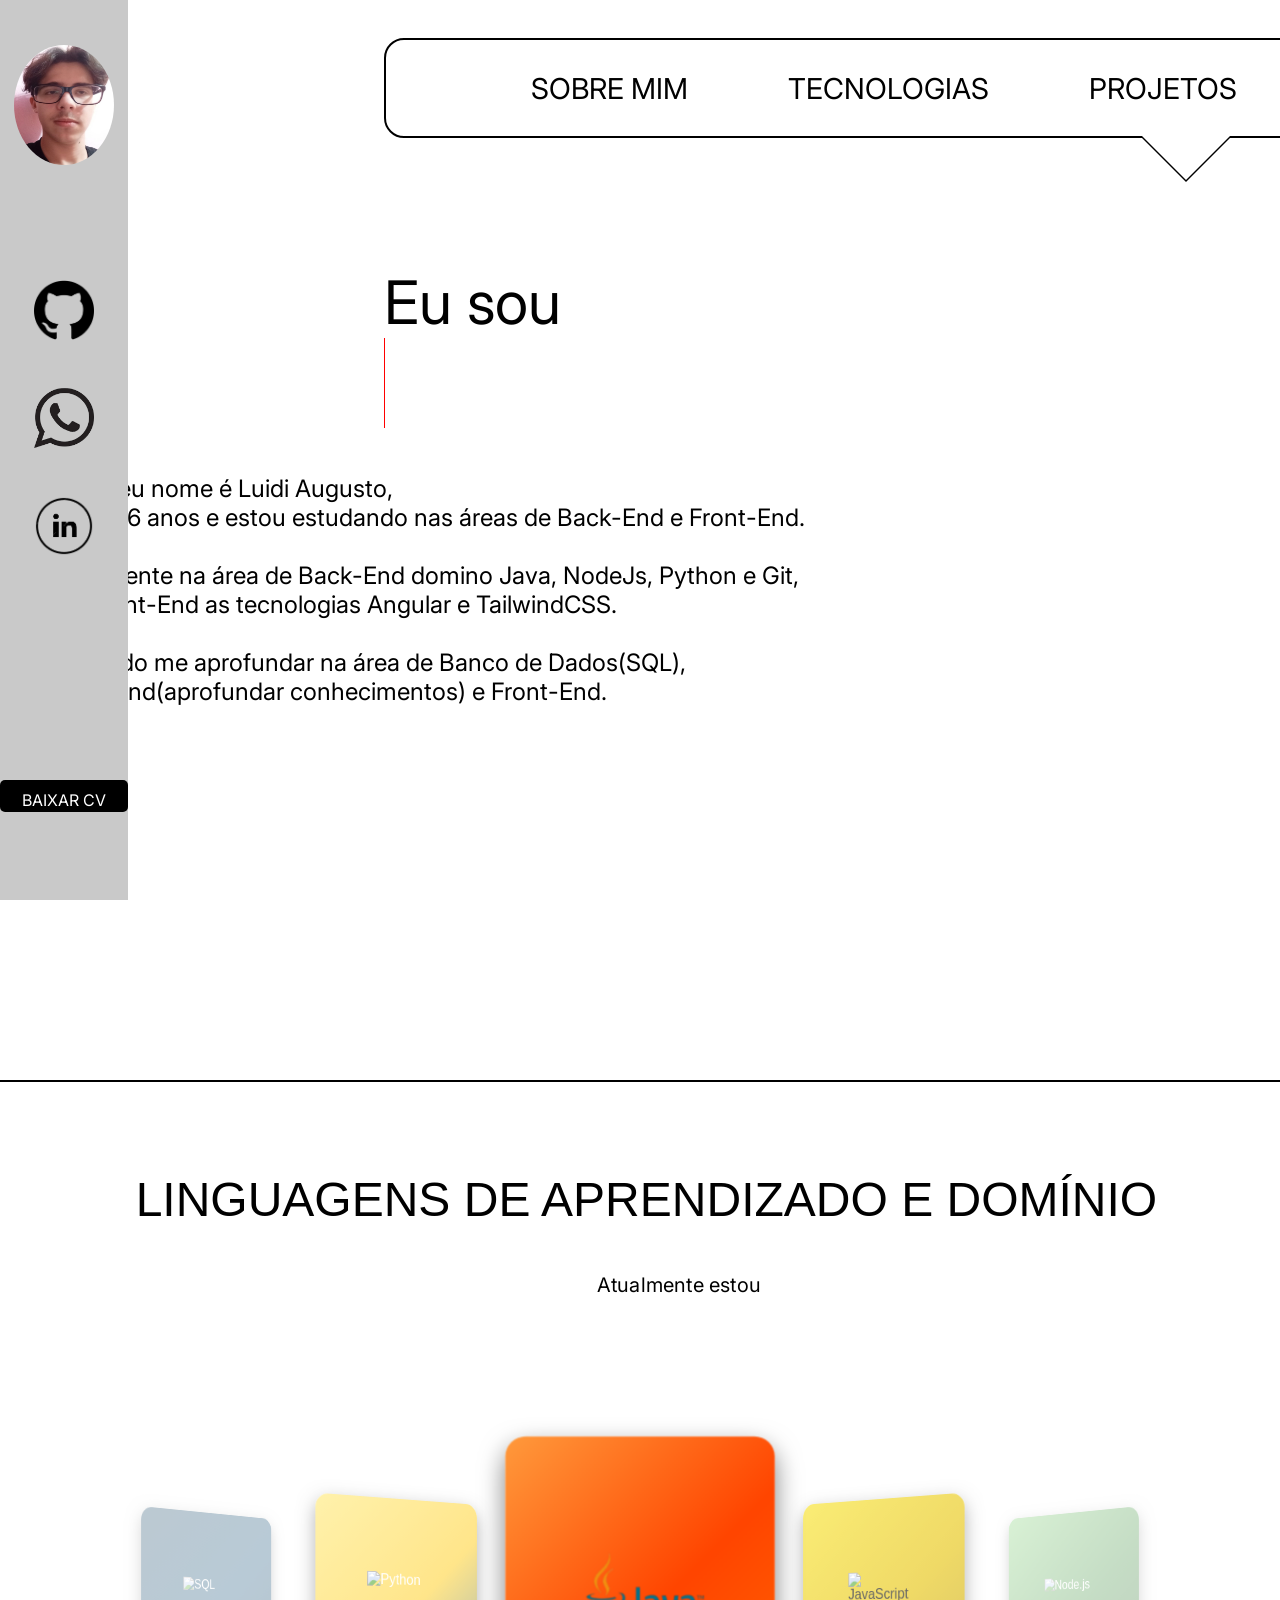
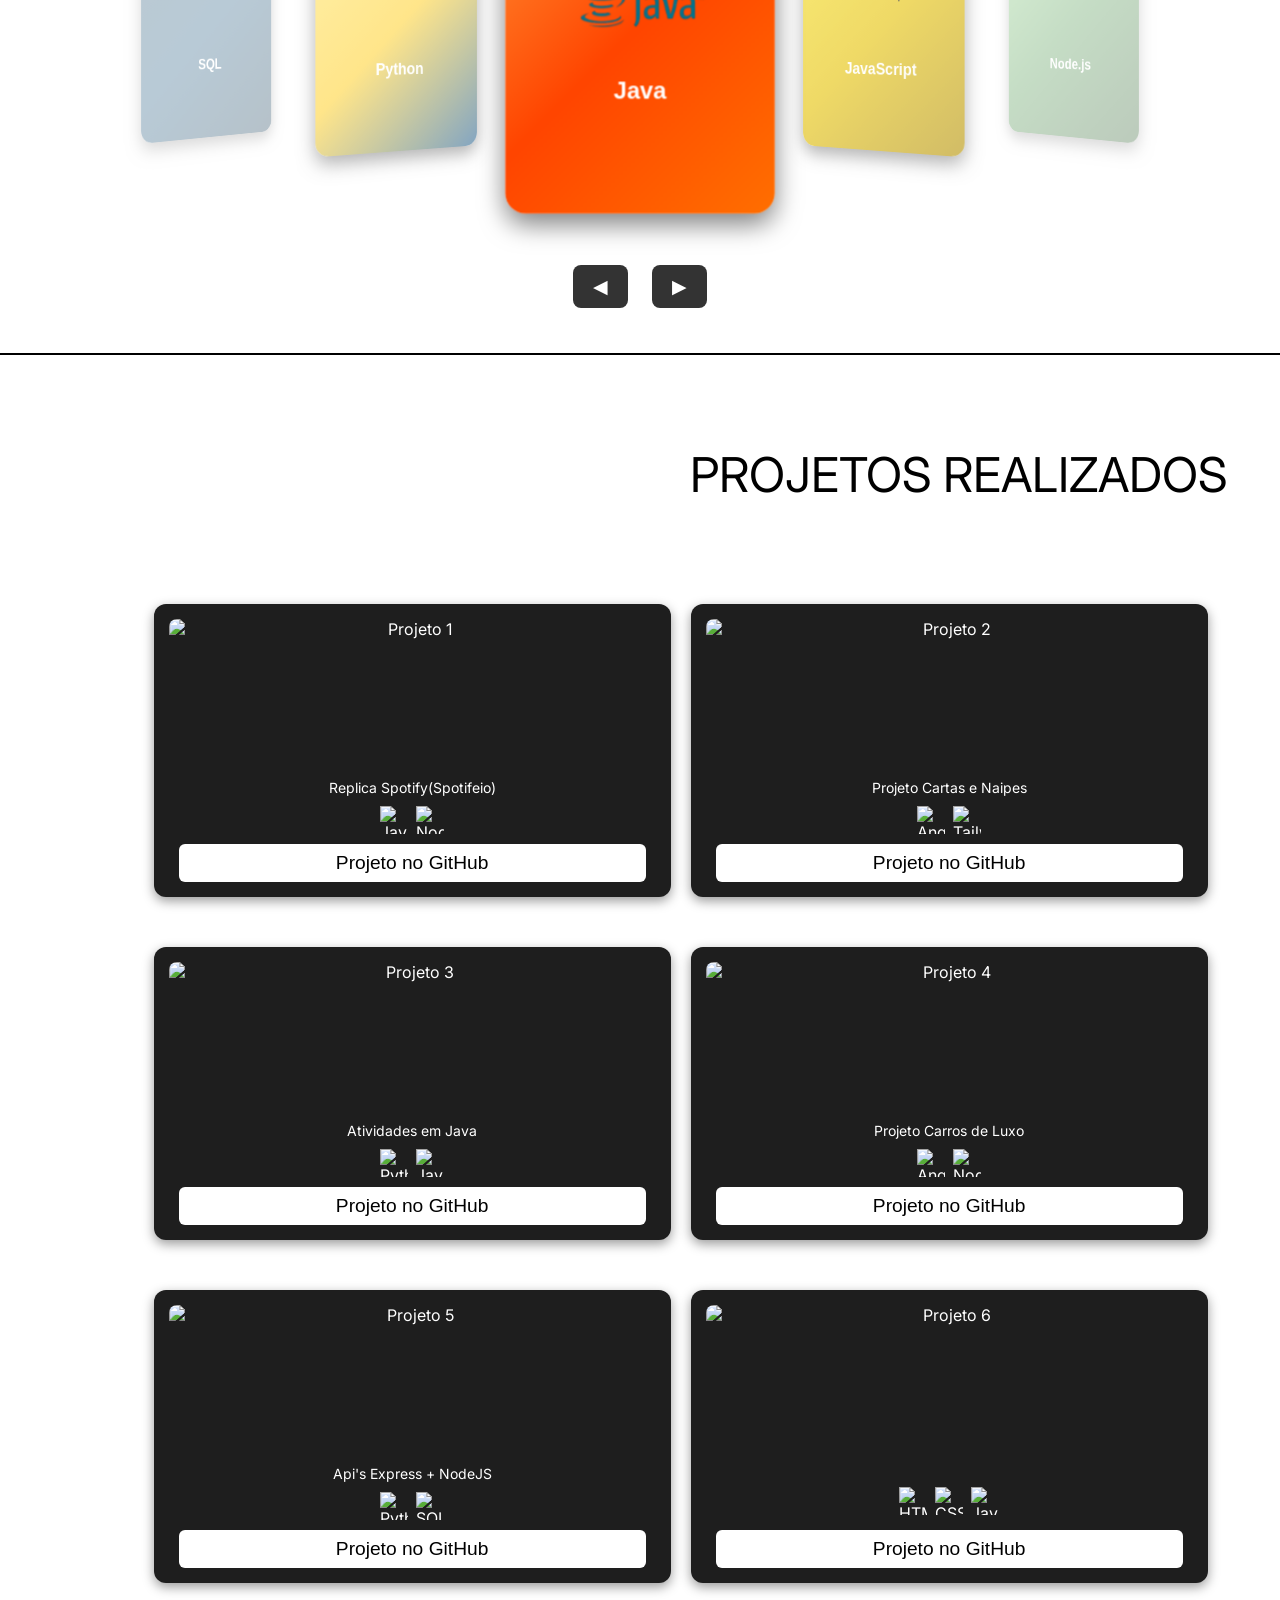
==== commit 80785a15: "atualizando projetos (textos)" ====
--- a/teste/index.html
+++ b/teste/index.html
@@ -208,17 +208,17 @@
 
                 <div class="project-card">
                     <img src="Imagens/projeto1.png" alt="Projeto 1" class="project-img">
-                    <p class="project-text">Sistema de gerenciamento de usuários.</p>
+                    <p class="project-text">Replica Spotify(Spotifeio)</p>
                     <div class="project-techs">
                         <img src="https://img.icons8.com/color/48/javascript.png" alt="JavaScript">
                         <img src="https://img.icons8.com/color/48/nodejs.png" alt="Node.js">
                     </div>
-                    <button class="project-btn" onclick="window.open('https://github.com/usuario/projeto1','_blank')">Projeto no GitHub</button>
+                    <button class="project-btn" onclick="window.open('https://github.com/FireWater11/Replica-Spotify-Spotifeio-' , '_blank')">Projeto no GitHub</button>
                 </div>
 
                 <div class="project-card">
                     <img src="Imagens/projeto2.png" alt="Projeto 2" class="project-img">
-                    <p class="project-text">Aplicativo web para controle de tarefas.</p>
+                    <p class="project-text">Projeto Cartas e Naipes<p>
                     <div class="project-techs">
                         <img src="https://img.icons8.com/color/48/angularjs.png" alt="Angular">
                         <img src="https://img.icons8.com/color/48/tailwindcss.png" alt="TailwindCSS">
@@ -228,7 +228,7 @@
 
                 <div class="project-card">
                     <img src="Imagens/projeto3.png" alt="Projeto 3" class="project-img">
-                    <p class="project-text">Chatbot inteligente para suporte ao usuário.</p>
+                    <p class="project-text">Atividades em Java</p>
                     <div class="project-techs">
                         <img src="https://img.icons8.com/color/48/python.png" alt="Python">
                         <img src="https://img.icons8.com/color/48/javascript.png" alt="JavaScript">
@@ -238,7 +238,7 @@
 
                 <div class="project-card">
                     <img src="Imagens/projeto4.png" alt="Projeto 4" class="project-img">
-                    <p class="project-text">Dashboard interativo para visualização de dados.</p>
+                    <p class="project-text">Projeto Carros de Luxo</p>
                     <div class="project-techs">
                         <img src="https://img.icons8.com/color/48/angularjs.png" alt="Angular">
                         <img src="https://img.icons8.com/color/48/nodejs.png" alt="Node.js">
@@ -248,7 +248,7 @@
 
                 <div class="project-card">
                     <img src="Imagens/projeto5.png" alt="Projeto 5" class="project-img">
-                    <p class="project-text">Sistema de notificações automatizadas.</p>
+                    <p class="project-text">Api's Express + NodeJS</p>
                     <div class="project-techs">
                         <img src="https://img.icons8.com/color/48/python.png" alt="Python">
                         <img src="https://img.icons8.com/color/48/sql.png" alt="SQL">
@@ -258,7 +258,7 @@
 
                 <div class="project-card">
                     <img src="Imagens/projeto6.png" alt="Projeto 6" class="project-img">
-                    <p class="project-text">Website responsivo com integração Front-End e Back-End.</p>
+                    <p class="project-text"></p>
                     <div class="project-techs">
                         <img src="https://img.icons8.com/color/48/html-5.png" alt="HTML5">
                         <img src="https://img.icons8.com/color/48/css3.png" alt="CSS3">
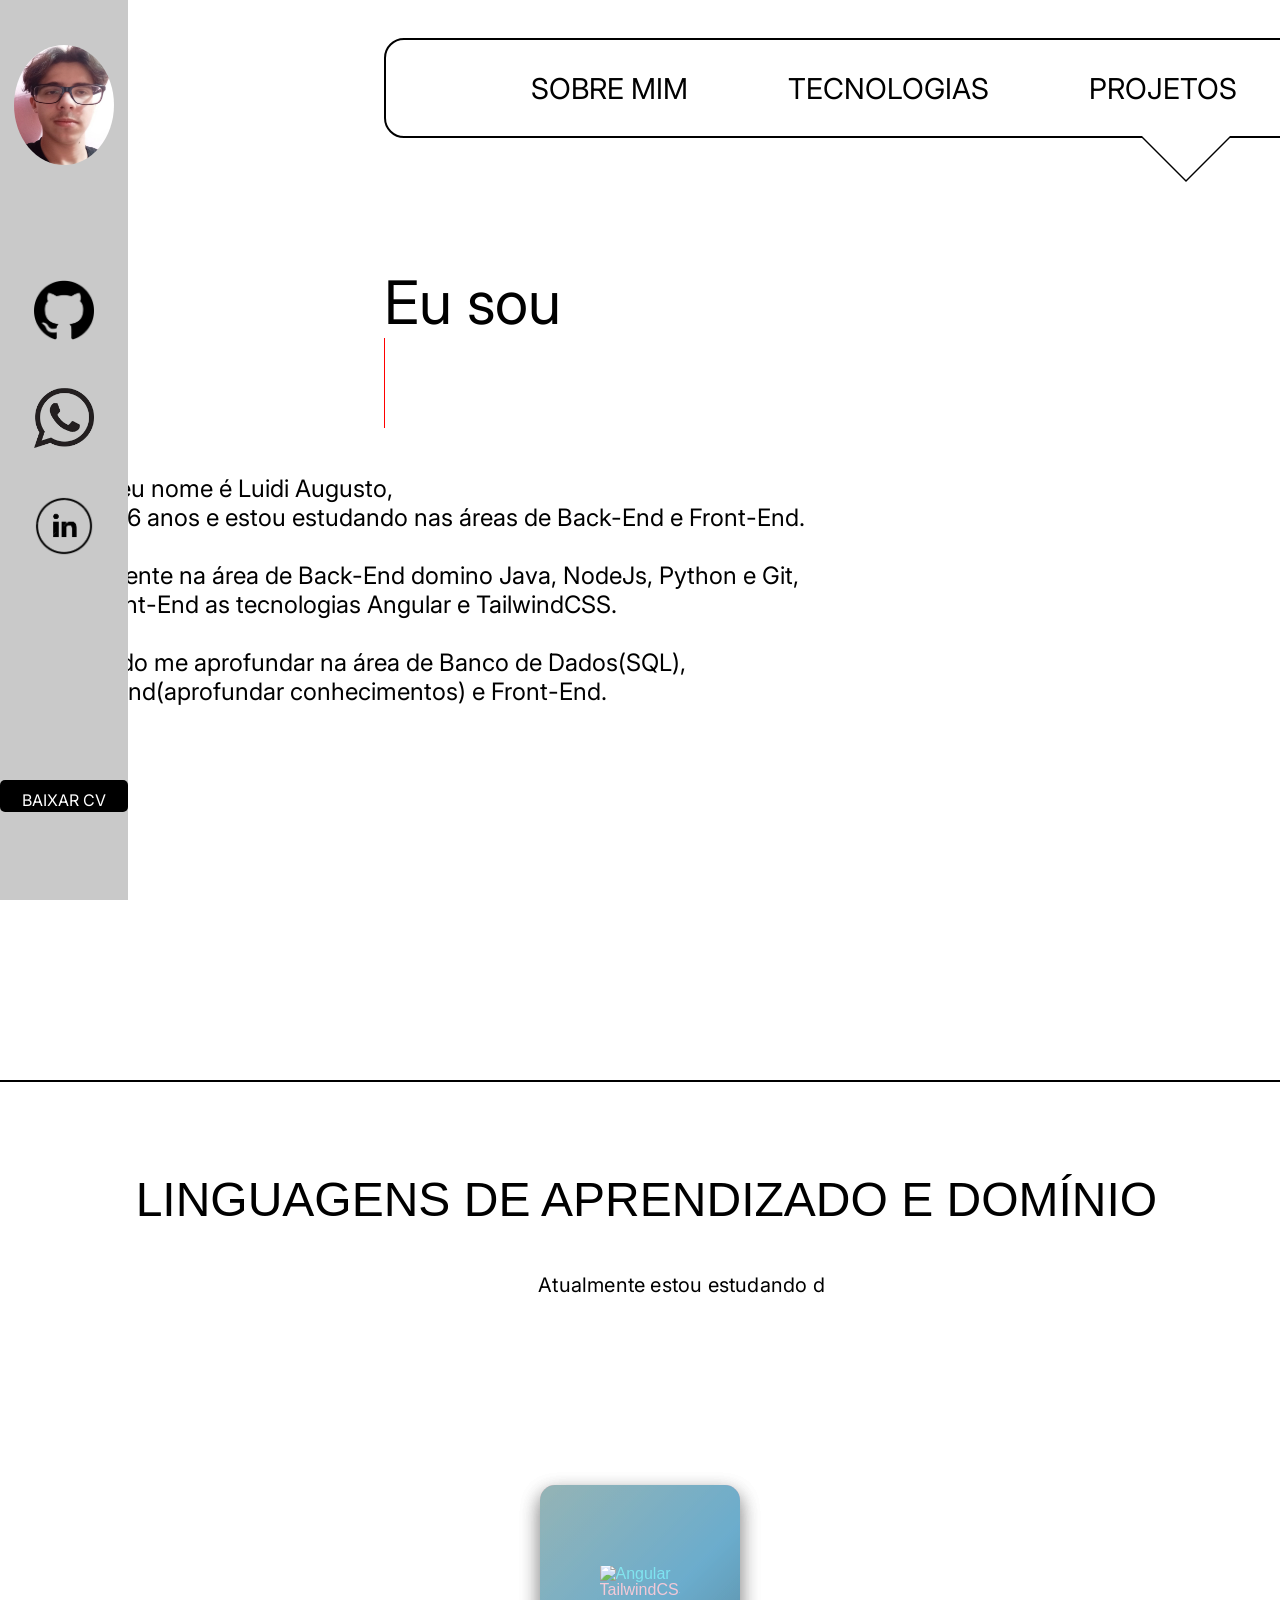
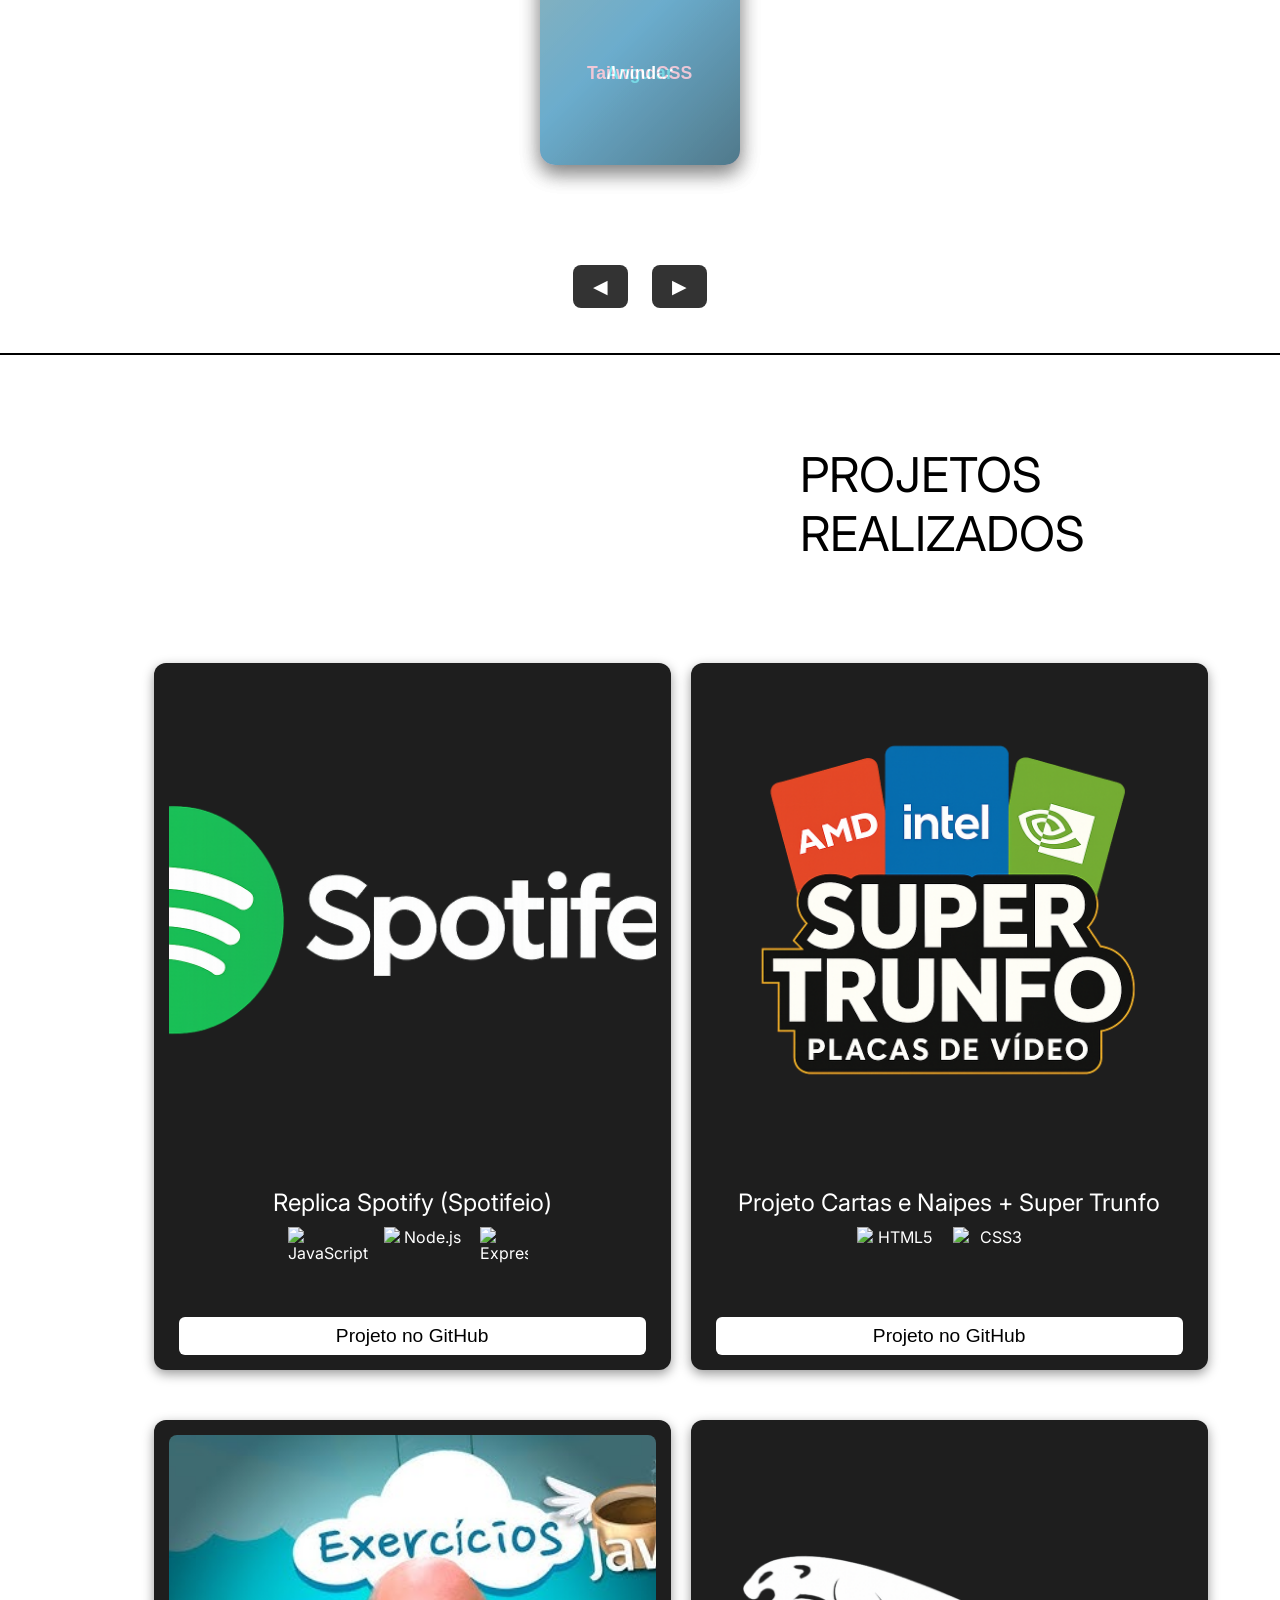
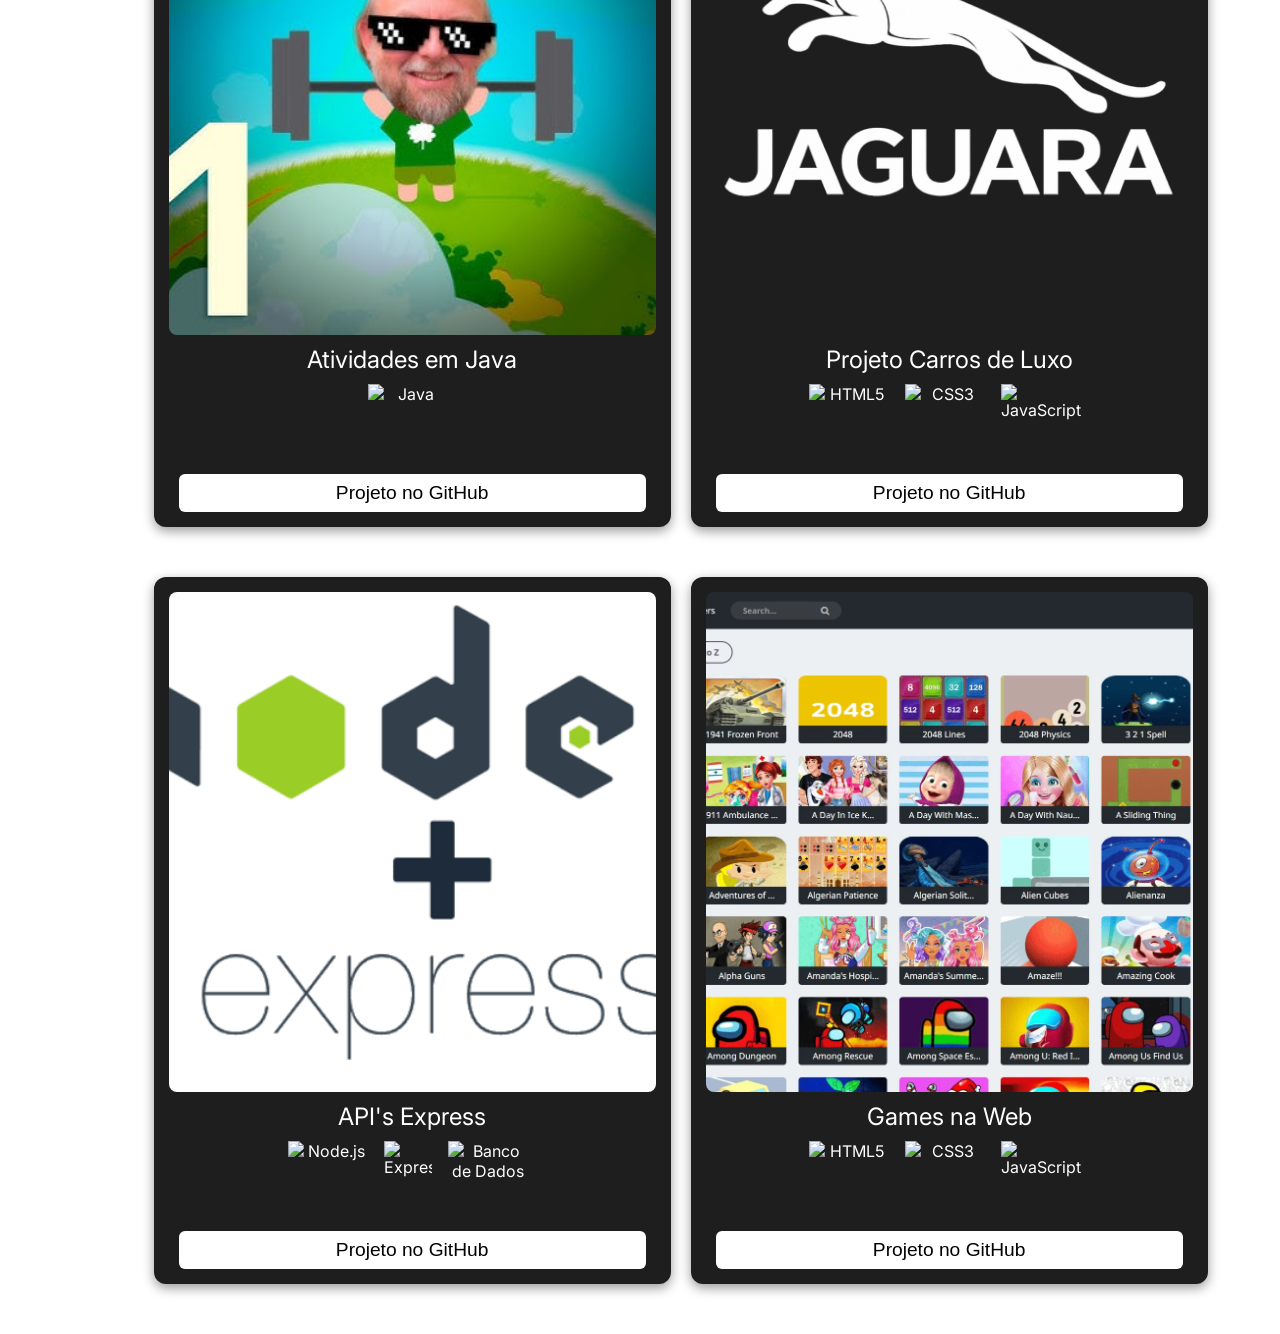
==== commit 80daf4fe: "exit commit" ====
--- a/teste/index.html
+++ b/teste/index.html
@@ -206,66 +206,69 @@
 
             <div class="projects-grid">
 
-                <div class="project-card">
-                    <img src="Imagens/projeto1.png" alt="Projeto 1" class="project-img">
-                    <p class="project-text">Replica Spotify(Spotifeio)</p>
+               <div class="project-card">
+                    <img src="Imagens/logo-branco.png" alt="Projeto 1" class="project-img">
+                    <p class="project-text">Replica Spotify (Spotifeio)</p>
                     <div class="project-techs">
                         <img src="https://img.icons8.com/color/48/javascript.png" alt="JavaScript">
                         <img src="https://img.icons8.com/color/48/nodejs.png" alt="Node.js">
-                    </div>
-                    <button class="project-btn" onclick="window.open('https://github.com/FireWater11/Replica-Spotify-Spotifeio-' , '_blank')">Projeto no GitHub</button>
-                </div>
-
-                <div class="project-card">
-                    <img src="Imagens/projeto2.png" alt="Projeto 2" class="project-img">
-                    <p class="project-text">Projeto Cartas e Naipes<p>
-                    <div class="project-techs">
-                        <img src="https://img.icons8.com/color/48/angularjs.png" alt="Angular">
-                        <img src="https://img.icons8.com/color/48/tailwindcss.png" alt="TailwindCSS">
-                    </div>
-                    <button class="project-btn" onclick="window.open('https://github.com/usuario/projeto2','_blank')">Projeto no GitHub</button>
-                </div>
-
-                <div class="project-card">
-                    <img src="Imagens/projeto3.png" alt="Projeto 3" class="project-img">
+                        <img src="https://cdn.jsdelivr.net/gh/devicons/devicon/icons/express/express-original.svg" alt="Express.js" style="width:48px; height:48px;">
+                    </div>
+                    <button class="project-btn" onclick="window.open('https://github.com/FireWater11/Api-s-Spotifeio' , '_blank')">Projeto no GitHub</button>
+                </div>
+
+                <div class="project-card">
+                    <img src="Imagens/logo_super_trunfo.png" alt="Projeto 2" class="project-img">
+                    <p class="project-text">Projeto Cartas e Naipes + Super Trunfo</p>
+                    <div class="project-techs">
+                        <img src="https://img.icons8.com/color/48/html-5.png" alt="HTML5">
+                        <img src="https://img.icons8.com/color/48/css3.png" alt="CSS3">
+                    </div>
+                    <button class="project-btn" onclick="window.open('https://github.com/FireWater11/Cartas-e-Naipes-Super-Trunfo' , '_blank')">Projeto no GitHub</button>
+                </div>
+
+                <div class="project-card">
+                    <img src="Imagens/att_java.png" alt="Projeto 3" class="project-img">
                     <p class="project-text">Atividades em Java</p>
                     <div class="project-techs">
-                        <img src="https://img.icons8.com/color/48/python.png" alt="Python">
-                        <img src="https://img.icons8.com/color/48/javascript.png" alt="JavaScript">
-                    </div>
-                    <button class="project-btn" onclick="window.open('https://github.com/usuario/projeto3','_blank')">Projeto no GitHub</button>
-                </div>
-
-                <div class="project-card">
-                    <img src="Imagens/projeto4.png" alt="Projeto 4" class="project-img">
+                        <img src="https://img.icons8.com/color/48/java-coffee-cup-logo.png" alt="Java">
+                    </div>
+                    <button class="project-btn" onclick="window.open('https://github.com/FireWater11/Atividades-Java' , '_blank')">Projeto no GitHub</button>
+                </div>
+
+                <div class="project-card">
+                    <img src="Imagens/jaguara.png" alt="Projeto 4" class="project-img">
                     <p class="project-text">Projeto Carros de Luxo</p>
-                    <div class="project-techs">
-                        <img src="https://img.icons8.com/color/48/angularjs.png" alt="Angular">
-                        <img src="https://img.icons8.com/color/48/nodejs.png" alt="Node.js">
-                    </div>
-                    <button class="project-btn" onclick="window.open('https://github.com/usuario/projeto4','_blank')">Projeto no GitHub</button>
-                </div>
-
-                <div class="project-card">
-                    <img src="Imagens/projeto5.png" alt="Projeto 5" class="project-img">
-                    <p class="project-text">Api's Express + NodeJS</p>
-                    <div class="project-techs">
-                        <img src="https://img.icons8.com/color/48/python.png" alt="Python">
-                        <img src="https://img.icons8.com/color/48/sql.png" alt="SQL">
-                    </div>
-                    <button class="project-btn" onclick="window.open('https://github.com/usuario/projeto5','_blank')">Projeto no GitHub</button>
-                </div>
-
-                <div class="project-card">
-                    <img src="Imagens/projeto6.png" alt="Projeto 6" class="project-img">
-                    <p class="project-text"></p>
                     <div class="project-techs">
                         <img src="https://img.icons8.com/color/48/html-5.png" alt="HTML5">
                         <img src="https://img.icons8.com/color/48/css3.png" alt="CSS3">
                         <img src="https://img.icons8.com/color/48/javascript.png" alt="JavaScript">
                     </div>
-                    <button class="project-btn" onclick="window.open('https://github.com/usuario/projeto6','_blank')">Projeto no GitHub</button>
-                </div>
+                    <button class="project-btn" onclick="window.open('https://github.com/FireWater11/Site-Carros' , '_blank')">Projeto no GitHub</button>
+                </div> 
+
+                <div class="project-card">
+                    <img src="Imagens/apis.png" alt="Projeto 5" class="project-img">
+                    <p class="project-text">API's Express</p>
+                    <div class="project-techs">
+                        <img src="https://img.icons8.com/color/48/nodejs.png" alt="Node.js">
+                        <img src="https://cdn.jsdelivr.net/gh/devicons/devicon/icons/express/express-original.svg" alt="Express.js" style="width:48px; height:48px;">
+                        <img src="https://img.icons8.com/ios/50/database.png" alt="Banco de Dados">
+                    </div>
+                    <button class="project-btn" onclick="window.open('https://github.com/FireWater11/REST-Api.git' , '_blank')">Projeto no GitHub</button>
+                </div>
+
+                <div class="project-card">
+                    <img src="Imagens/games_web.png" alt="Projeto 6" class="project-img">
+                    <p class="project-text">Games na Web</p>
+                    <div class="project-techs">
+                        <img src="https://img.icons8.com/color/48/html-5.png" alt="HTML5">
+                        <img src="https://img.icons8.com/color/48/css3.png" alt="CSS3">
+                        <img src="https://img.icons8.com/color/48/javascript.png" alt="JavaScript">
+                    </div>
+                    <button class="project-btn" onclick="window.open('https://github.com/FireWater11/Games-Web' , '_blank')">Projeto no GitHub</button>
+                </div>
+
 
             </div>
         </section>
--- a/teste/style.css
+++ b/teste/style.css
@@ -608,14 +608,14 @@
 
 .project-img {
     width: 100%;
-    height: 150px;
+    height: 500px;
     object-fit: cover;
     border-radius: 8px;
 }
 
 .project-text {
     margin: 10px 0;
-    font-size: 14px;
+    font-size: 24px;
 }
 
 .project-techs {
@@ -626,9 +626,12 @@
 }
 
 .project-techs img {
-    width: 28px;
-    height: 28px;
-}
+    width: 80px;
+    height: 80px;
+    object-fit: contain; 
+    margin-right: 8px;   
+}
+
 
 .project-btn {
     background: white;
@@ -662,7 +665,7 @@
     display: inline-block;
     align-items: center;
     justify-content: center;
-    margin-left: 690px;
+    margin-left: 800px;
     cursor: pointer;
     font-family: 'inter', sans-serif;
 }
